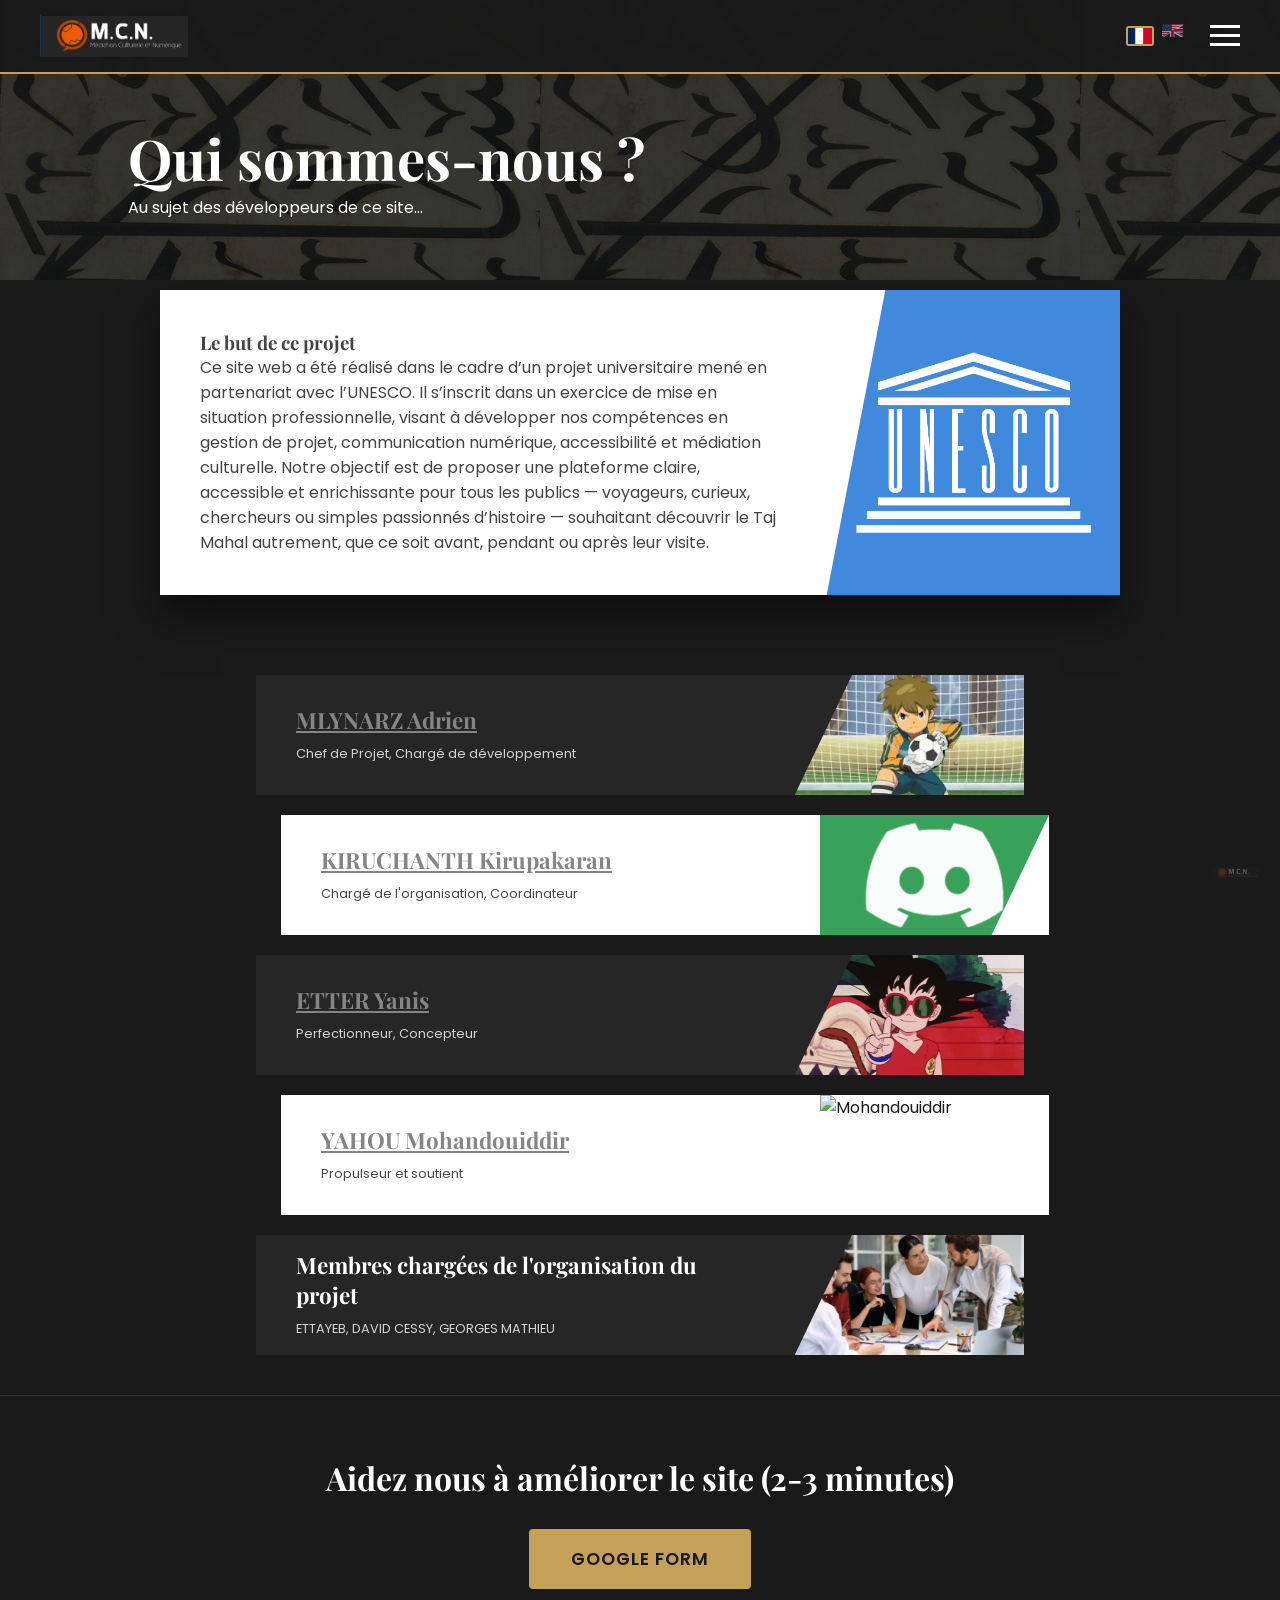
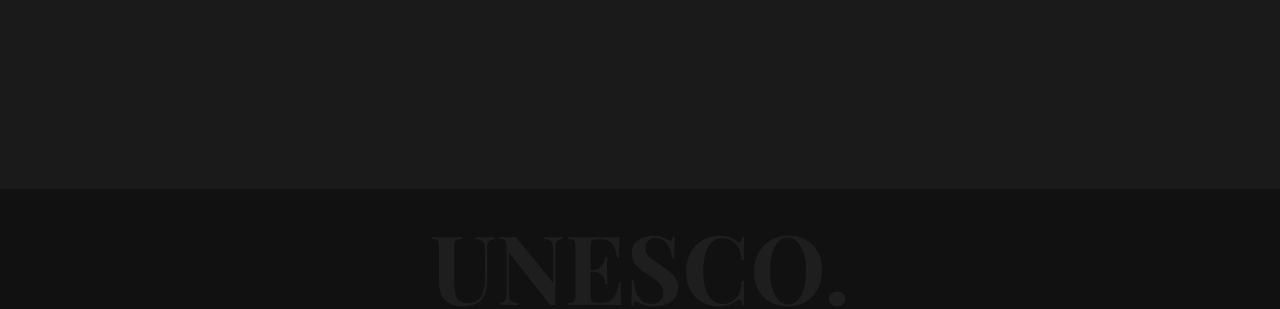
==== Equipe.html @ 3c3d290f "Add files via upload" ====
<!DOCTYPE html>
<html lang="fr">
<head>
    <meta charset="UTF-8">
    <meta name="viewport" content="width=device-width, initial-scale=1.0">
    <title>Qui sommes-nous ? - M.C.N.</title>
    <link rel="stylesheet" href="style.css">
    <link href="https://fonts.googleapis.com/css2?family=Playfair+Display:wght@700&family=Poppins:wght@300;400;600&display=swap" rel="stylesheet">
</head>
<body>

    <input type="checkbox" id="menu-toggle" class="menu-checkbox">
    <aside class="side-menu">
        <ul class="menu-list">
            <li><a href="index.html">Accueil</a></li>
            <li><a href="Glossaire.html">Glossaire</a></li>
            <li><a href="Histoire.html">Histoire</a></li>
            <li><a href="Architecture.html">Architecture</a></li>
            <li><a href="Visite.html">Visite</a></li>
            <li class = "active"><a href="#">Contact</a></li>
        </ul>
    </aside>
    <label for="menu-toggle" class="menu-overlay"></label>

    <div class="main-wrapper">
        <nav class="top-nav">
            <div class="logo-box">
                <a href="index.html"><img src="images/MCN.png" alt="MCN – Médiation Culturelle et Numérique" class="logo-img"></a>
            </div>
            <div class="nav-right">
                <div class="lang-flags">
                    <a href="Equipe.html"><img src="images/ensign_of_France.png" alt="FR" class="flag-icon active-flag"></a>
                    <a href="Team.html"><img src="images/eng_flag.png" alt="EN" class="flag-icon"></a>
                </div>
                <label for="menu-toggle" class="menu-trigger">
                    <span class="bar"></span>
                    <span class="bar"></span>
                    <span class="bar"></span>
                </label>
            </div>
        </nav>

        <main class="about-page">
            <header class="about-hero">
                <h1>Qui sommes-nous ?</h1>
                <p>Au sujet des développeurs de ce site...</p>
            </header>

            <br>
            <br>

            <section class="about-content">
                <div class="project-goal-card">
                    <div class="goal-text">
                        <h3>Le but de ce projet</h3>
                        <p>Ce site web a été réalisé dans le cadre d’un projet universitaire mené en partenariat avec l’UNESCO. Il s’inscrit dans un exercice de mise en situation professionnelle, visant à développer nos compétences en gestion de projet, communication numérique, accessibilité et médiation culturelle.
Notre objectif est de proposer une plateforme claire, accessible et enrichissante pour tous les publics — voyageurs, curieux, chercheurs ou simples passionnés d’histoire — souhaitant découvrir le Taj Mahal autrement, que ce soit avant, pendant ou après leur visite.</p>
                    </div>
                    <div class="goal-image unesco-blue">
                        <img src="images/kindpng_4464338.png" alt="UNESCO">
                    </div>
                </div>

                <div class="team-list">
                    
                    <div class="member-card dark">
                        <div class="member-info">
                            <a target="_blank" href="https://fr.linkedin.com/in/adrien-mlynarz-b560553a9" style="color:#858585;"><h4>MLYNARZ Adrien</h4></a>
                            <span>Chef de Projet, Chargé de développement</span>
                        </div>
                        <div class="member-photo">
                            <img src="images/darren.jpg" alt="Adrien">
                        </div>
                    </div>

                    <div class="member-card light reversed">
                        <div class="member-info">
                            <a target="_blank" href="https://www.linkedin.com/in/ayoub-kherbouche-311087338/" style="color:#858585;"><h4>KIRUCHANTH Kirupakaran</h4></a>
                            <span>Chargé de l'organisation, Coordinateur</span>
                        </div>
                        <div class="member-photo">
                            <img src="images/discord-pfp.gif" alt="Ayoub">
                        </div>
                    </div>

                    <div class="member-card dark">
                        <div class="member-info">
                            <a target='_blank' href="https://www.linkedin.com/in/yanis-etter-b083053a9/" style="color:#858585;"><h4>ETTER Yanis</h4></a>
                            <span>Perfectionneur, Concepteur</span>
                        </div>
                        <div class="member-photo">
                            <img src="images/goku.jpg" alt="Yanis">
                        </div>
                    </div>

                    <div class="member-card light reversed">
                        <div class="member-info">
                            <a target='_blank' href="https://www.linkedin.com/in/mohandouiddir-yahou-6a19943a8/" style="color:#858585;"><h4>YAHOU  Mohandouiddir</h4></a>
                            <span>Propulseur et soutient </span>
                        </div>
                        <div class="member-photo">
                            <img src="images/Blue_question_mark.png" alt="Mohandouiddir">
                        </div>
                    </div>

                    <div class="member-card dark">
                        <div class="member-info">
                            <h4>Membres chargées de l'organisation du projet</h4>
                            <span>ETTAYEB, DAVID CESSY, GEORGES MATHIEU</span>
                        </div>
                        <div class="member-photo">
                            <img src="images/chef-de-projet-digital.jpg" alt="Organisateur">
                        </div>
                    </div>
                    

                </div>
            </section>
            <section class="ida-container">
                <h2 class="ida-title">Aidez nous à améliorer le site (2-3 minutes)</h2>
                <a href="https://docs.google.com/forms/d/e/1FAIpQLSe1BUTcDOo3riyin1rxAu2T0ss3x1lG5vigAkF5KTXWY6tqOw/viewform?usp=publish-editor" target="_blank" class="cta-button">Google form</a>
            </section>
        </main>

        <footer>
            <div class="footer-content">
                <div class="mcn-watermark">
                    <img src="images/MCN.png" alt="MCN">
                </div>
            </div>
            <div class="unesco-watermark">UNESCO.</div>
        </footer>
    </div>
</body>
</html>
---- style.css ----
/* === VARIABLES & RESET === */
:root {
    --gold: #c5a059;
    --dark-bg: #1a1a1a;
    --menu-bg: #333333;
    --text-grey: #444;
}

* { box-sizing: border-box; margin: 0; padding: 0; }

body {
    font-family: 'Poppins', sans-serif;
    background: #fff;
    color: var(--text-grey);
    overflow-x: hidden;
}

h1, h2, h3, h4 { font-family: 'Playfair Display', serif; }
img { max-width: 100%; display: block; }

/* === NAVIGATION === */
.top-nav {
    position: fixed; top: 0; width: 100%;
    display: flex; justify-content: space-between; align-items: center;
    padding: 15px 40px;
    background: rgba(26, 26, 26, 0.95);
    z-index: 900;
    color: white;
    border-bottom: 2px solid var(--gold);
}

.logo-box {
    display: flex;
    align-items: center;
}

.logo-img {
    height: 42px;
    width: auto;
}

.logo-text {
    font-size: 1.6rem;
    font-weight: 700;
}

.logo-box small {
    font-size: 0.6rem;
    letter-spacing: 1px;
    opacity: 0.8;
}

.nav-right { display: flex; align-items: center; gap: 20px; }
.lang-selector { font-size: 0.9rem; cursor: pointer; }
/* === LANGUAGE DROPDOWN === */
.lang-dropdown select {
    background: transparent;
    color: white;
    border: 1px solid var(--gold);
    padding: 4px 8px;
    font-family: 'Poppins', sans-serif;
    font-size: 0.9rem;
    cursor: pointer;
    border-radius: 4px;
    outline: none;
}

.lang-dropdown select option {
    background: var(--menu-bg);
    color: white;
}



/* Menu Latéral (Checkbox Hack) */
.menu-checkbox { display: none; }
.menu-trigger { cursor: pointer; display: flex; flex-direction: column; gap: 6px; }
.menu-trigger .bar { width: 30px; height: 3px; background: white; transition: 0.3s; }

.side-menu {
    position: fixed; top: 0; right: -320px;
    width: 320px; height: 100%;
    background: var(--menu-bg);
    z-index: 1001;
    transition: right 0.4s ease;
    padding-top: 20px; color: white;
}


.menu-list { list-style: none; padding: 0; }
.menu-list li a { 
    display: block; padding: 15px 40px; 
    color: #ccc; text-decoration: none; 
    border-bottom: 1px solid #444; 
}
.menu-list li.active { border-left: 5px solid var(--gold); background: #444; }

.menu-overlay {
    position: fixed; top: 0; left: 0; width: 100%; height: 100%;
    background: rgba(0,0,0,0.5); display: none; z-index: 1000;
}

/* Logique d'ouverture */
.menu-checkbox:checked ~ .side-menu { right: 0; }
.menu-checkbox:checked ~ .menu-overlay { display: block; }
.menu-checkbox:checked ~ .main-wrapper .menu-trigger .bar:nth-child(2) { opacity: 0; }

/* === HERO === */
.hero {
    min-height: 100vh;
    background: linear-gradient(rgba(0, 0, 0, 0.4), rgba(0, 0, 0, 0.7)), 
                url('images/architecture-taj-mahal-neo-funeraire.jpg');
    background-size: cover; 
    background-position: center;
    display: flex; 
    align-items: center; 
    justify-content: center;
    text-align: center; 
    color: white; 
    text-shadow: 0px 4px 20px rgba(0, 0, 0, 0.9);
}
.hero h1 { font-size: 4rem; line-height: 1.1; margin-bottom: 30px; }
.quote { font-style: italic; font-size: 1.1rem; max-width: 600px; margin: 0 auto; }
.author { display: block; margin-top: 15px; font-weight: bold; font-size: 0.9rem; text-transform: uppercase; letter-spacing: 2px;}

/* === INTRO TEXT === */
.intro-text { padding: 60px 10%; text-align: left; }
.intro-text h2 { font-size: 2.5rem; margin-bottom: 20px; color: #000; }
.intro-text p { max-width: 1500px; line-height: 1.6; }

/* === HISTOIRE (CARTES EXTENSIBLES) === */
.history-section {
    background: #222; padding: 100px 10%; color: white; position: relative;
    overflow: hidden;
}
.bg-calligraphy {
    position: absolute; top: 20px; left: -20px;
    font-family: 'Playfair Display'; font-size: 10rem;
    opacity: 0.05; pointer-events: none; white-space: nowrap;
}
.history-grid {
    display: flex; flex-wrap: wrap; justify-content: center; gap: 40px; position: relative;
}

/* Carte Style */
.expandable-card {
    background: white; color: #333; width: 350px; padding: 30px;
    box-shadow: 0 10px 30px rgba(0,0,0,0.3);
    transition: all 1s ease;
    align-self: flex-start;
}
.offset { margin-top: 80px; }

/* Logique d'agrandissement */
.expand-check { display: none; }
.extra-text { 
    max-height: 0; overflow: hidden; opacity: 0;
    transition: max-height 1.1s ease, opacity 0.4s ease;
}
.arrow-btn {
    display: block; width: 40px; height: 25px;
    background: #1a1a1a; color: white; text-align: center;
    margin: 20px auto 0; cursor: pointer; transition: transform 0.5s;
}

/* Checkbox :checked Actions */
.expand-check:checked ~ .card-content .extra-text { max-height: 1000px; opacity: 1; margin-top: 15px; }
.expand-check:checked ~ .card-content .arrow-btn { transform: rotate(180deg); background: var(--gold); }

/* === COUPLE IMPÉRIAL === */
.imperial-section { background: #f9f9f9; padding-top: 80px; position: relative; }
.section-header { padding: 0 10%; margin-bottom: 60px; }
.section-header h2 { font-size: 3.5rem; line-height: 1.1; color: #1a1a1a; }
.subtitle { color: #666; margin-top: 10px; }

.bio-content {
    display: flex; align-items: center; justify-content: center;
    gap: 60px; padding: 0 10% 80px; max-width: 1300px; min-width: 1300px;  margin: 0 auto;
}
.reverse-layout { flex-direction: row-reverse; padding-top: 150px; }

/* Cadres Dorés */
.gold-frame {
    padding: 14px;
    background: linear-gradient(
        135deg,
        #c9a24d,
        #f7e7a1,
        #b08a2e
    );
    border-radius: 6px;
    box-shadow: 
        0 10px 25px rgba(0,0,0,0.35),
        inset 0 0 0 2px rgba(255,255,255,0.4);
}

.gold-frame img { width: 100%; height: 100%; object-fit: cover; }

/* Texte Bio */
.text-wrapper h3 { font-size: 2.5rem; margin-bottom: 10px; }
.role { display: block; font-weight: 600; color: #888; margin-bottom: 20px; font-size: 0.9rem; text-transform: uppercase; }
.text-wrapper p { margin-bottom: 15px; line-height: 1.7; font-size: 0.95rem; max-width: 1300px; }

/* Section Mumtaz (Noire avec Diagonale) */
.mumtaz-container {
    background: #1f1f1f; color: white;
    padding-bottom: 80px; margin-top: -50px;
    clip-path: polygon(0 10%, 100% 0, 100% 100%, 0% 100%);
}
.text-light h3 { color: white; }
.text-light p { color: #ccc; }

/* === VISITEURS === */
.visitors-section {
    padding: 80px 10%;
    background: linear-gradient(rgba(0,0,0,0.4), rgba(0,0,0,0.4)), url('https://images.unsplash.com/photo-1548013146-72479768bada?auto=format&fit=crop&w=1600&q=80');
    background-size: cover; background-attachment: fixed;
    color: white;
}
.visitors-header h2 { font-size: 3rem; margin-bottom: 40px; color: #fff; text-shadow: 0 2px 4px rgba(0,0,0,0.5); }
.visitors-grid { display: flex; flex-wrap: wrap; gap: 30px; }
.visitor-card {
    background: white; color: #333; padding: 30px; flex: 1; min-width: 250px;
    box-shadow: 0 5px 15px rgba(0,0,0,0.2);
}
.visitor-card h4 { font-size: 1.5rem; margin-bottom: 15px; }
.quote-small { font-weight: bold; font-size: 0.8rem; letter-spacing: 1px; margin-top: 15px; text-transform: uppercase; }

/* === FOOTER === */
footer { background: #111; color: white; padding: 60px 10%; position: relative; overflow: hidden; }
.footer-content { display: flex; justify-content: space-between; align-items: flex-start; z-index: 2; position: relative; }
.footer-logo { font-size: 1.5rem; font-weight: bold; }
.footer-logo small { display: block; font-size: 0.7rem; font-weight: normal; opacity: 0.6; }
.footer-center { display: flex; gap: 30px; }
.footer-center a { color: #ccc; text-decoration: none; font-size: 0.9rem; transition: color 0.3s; }
.footer-center a:hover { color: var(--gold); }
.unesco-watermark {
    position: absolute; bottom: -20px; left: 50%; transform: translateX(-50%);
    font-size: 6rem; font-weight: bold; opacity: 0.05; font-family: 'Playfair Display'; pointer-events: none;
}

/* === RESPONSIVE SIMPLE === */
@media (max-width: 900px) {
    .history-grid, .bio-content, .bio-content.reverse-layout, .visitors-grid { flex-direction: column; }
    .offset { margin-top: 0; }
    .gold-frame { margin: 0 auto; }
    .text-wrapper { text-align: right; }
    .mumtaz-container { clip-path: polygon(0 3%, 100% 0, 100% 100%, 0% 100%); padding-top: 80px; }
    .hero h1 { font-size: 2.5rem; }
}

/* === PAGE ARCHITECTURE === */

/* Conteneur Principal avec image de fond */
.arch-page-container {
    width: 100%;
    min-height: 100vh;
    background: url(images/meric-dagli-vmvk172z034-unsplash.jpg);
    background-size: cover;
    background-position: center top;
    padding: 120px 10% 80px;
}

/* En-tête Architecture */
.arch-header {
    margin-bottom: 60px;
    position: relative;
    z-index: 2;
}

.arch-header h1 {
    font-size: 5rem;
    color: #1a1a1a;
    margin-bottom: 10px;
    text-shadow: 2px 2px 20px rgba(255,255,255,0.8); 
}

.arch-header .subtitle {
    font-style: italic;
    font-size: 1.2rem;
    color: #333;
    font-weight: 500;
    text-shadow: 1px 1px 10px rgba(255,255,255,0.8);
}

/* Grille Architecture (2 colonnes) */
.arch-grid {
    display: flex;
    justify-content: center;
    gap: 60px;
    max-width: 1200px;
    margin: 0 auto;
}

.arch-column {
    display: flex;
    flex-direction: column;
    gap: 60px;
    width: 380px;
}

/* La colonne de droite est décalée vers le bas */
.offset-col {
    padding-top: 200px;
}

/* Ajustement des cartes pour cette page */
.arch-grid .expandable-card {
    width: 100%;
    background: rgba(255, 255, 255, 0.95); 
}

.timeline-container {
    background: rgba(255, 255, 255, 0.95);
    padding: 60px 40px;
    margin: 40px auto;
    max-width: 1100px;
    border-radius: 20px;
    text-align: center;
    box-shadow: 0 10px 30px rgba(0,0,0,0.1);
}

.timeline-wrapper { position: relative; }

/* On cache les radios */
input[name="timeline-trigger"] { display: none; }

.timeline-bg { width: 100%; height: auto; }

.timeline-labels {
    position: absolute; top: 0; left: 0; width: 100%; height: 60px;
}

.hotspot {
    position: absolute;
    width: 45px; height: 45px;
    cursor: pointer;
    border-radius: 50%;
    top: 5px;
    transition: background 0.3s;
}

.hotspot:hover { background: rgba(197, 160, 89, 0.2); }

/* Zone de texte */
.date-info-display {
    margin-top: 40px;
    padding: 25px;
    border-top: 1px solid #eee;
    min-height: 80px;
}

.date-info-display p {
    display: none;
    font-size: 1.2rem;
    color: var(--text-grey);
    animation: fadeIn 0.5s ease;
}

/* LOGIQUE D'AFFICHAGE CSS */
#date-1526:checked ~ .date-info-display .desc-1526,
#date-1612:checked ~ .date-info-display .desc-1612,
#date-1628:checked ~ .date-info-display .desc-1628,
#date-1631:checked ~ .date-info-display .desc-1631,
#date-1632:checked ~ .date-info-display .desc-1632,
#date-1648:checked ~ .date-info-display .desc-1648,
#date-1666:checked ~ .date-info-display .desc-1666,
#date-1857:checked ~ .date-info-display .desc-1857,
#date-1908:checked ~ .date-info-display .desc-1908,
#date-1983:checked ~ .date-info-display .desc-1983 {
    display: block;
    color: var(--gold);
}

@keyframes fadeIn {
    from { opacity: 0; transform: translateY(10px); }
    to { opacity: 1; transform: translateY(0); }
}

/* --- RESPONSIVE ARCHITECTURE --- */
@media (max-width: 900px) {
    .arch-grid {
        flex-direction: column;
        align-items: center;
    }
    
    .offset-col {
        padding-top: 0;
    }

    .arch-header h1 {
        font-size: 3rem;
    }
    
    .arch-page-container {
        padding-top: 100px;
    }
}

/* === PAGES HISTOIRE === */

.hist-topbar {
  background: #222;
  color: white;
  padding: 10px 20px;
}

.hist-page-container {
  width: 100%;
  min-height: 100vh;
  background: url(images/tour.jpg);
  background-size: cover;
  background-position: center top;
  padding: 100px 3% 100px;
}

.hist-header {
    margin-bottom: 60px;
    position: relative;
    z-index: 2;
}

.hist-header h1 {
    font-size: 5rem;
    color: #1a1a1a;
    margin-bottom: 10px;
    text-shadow: 2px 2px 20px rgba(255,255,255,0.8); 
}
    
.hist-header .subtitle {
    font-style: italic;
    font-size: 1.2rem;
    color: #333;
    font-weight: 500;
    text-shadow: 1px 1px 10px rgba(255,255,255,0.8);
}

.hist-grid {
    display: flex;
    justify-content: left;
    gap: 10px;
    max-width: 1400px;
    margin: 0 auto;
}

.hist-column {
    display: flex;
    flex-direction: column;
    gap: 60px;
    width: 310px;
}
.hist-off-grid{
    display: flex;
    justify-content: right;
    gap: 60px;
    max-width: 1400px;
    margin: 0 auto;
}

.offset-col {
    padding-top: 100px;
    justify-content: right;
}


/* === PAGE QUI SOMMES-NOUS === */
.about-page { background: #1a1a1a; min-height: 100vh; padding-bottom: 100px; }

.about-hero {
    background: linear-gradient(rgba(0,0,0,0.7), rgba(0,0,0,0.7)), url(images/taj-mahal-201747_960_720.jpg);
    padding: 120px 10% 60px;
    color: white;
}

.about-hero h1 { font-size: 3.5rem; }

.about-content { max-width: 1000px; margin: 0 auto; padding: 0 20px; }

/* Carte Projet (UNESCO) */
.project-goal-card {
    background: white;
    display: flex;
    margin: -40px auto 80px;
    box-shadow: 0 20px 40px rgba(0,0,0,0.5);
}

.goal-text { padding: 40px; flex: 2; }
.goal-image { flex: 1; display: flex; align-items: center; justify-content: center; clip-path: polygon(20% 0, 100% 0, 100% 100%, 0% 100%); }
.unesco-blue { background: #4189dd; }
.goal-image img { width: 80%; }

/* Cartes Membres */
.team-list { display: flex; flex-direction: column; gap: 20px; align-items: center; }

.member-card {
    display: flex;
    width: 80%;
    height: 120px;
    align-items: center;
    position: relative;
    transition: transform 0.3s;
}

.member-card.dark { background: #262626; color: white; }
.member-card.light { background: white; color: #1a1a1a; margin-left: 50px; }

.member-info { flex: 2; padding: 0 40px; }
.member-info h4 { font-size: 1.4rem; margin-bottom: 5px; }
.member-info span { font-size: 0.8rem; opacity: 0.8; }

.member-photo {
    flex: 1;
    height: 100%;
    overflow: hidden;
    clip-path: polygon(25% 0, 100% 0, 100% 100%, 0% 100%);
}

/* Inversion pour les membres pairs */
.member-card.reversed { flex-direction: row; }
.member-card.reversed .member-photo { clip-path: polygon(0 0, 100% 0, 75% 100%, 0% 100%); }

.member-photo img { width: 100%; height: 100%; object-fit: cover; }

.member-card:hover { transform: scale(1.02); z-index: 10; }

.intro-image {
    display: flex;
    justify-content: center;
    margin: 4rem 0;
}

.intro-image img {
    max-width: 2000px;
    width: 300%;
}

.mcn-watermark {
    position: fixed;
    bottom: 20px;
    right: 20px;
    z-index: 999;
    pointer-events: none;
}

.mcn-watermark img {
    width: 48px;
    opacity: 0.25;
}

/* === IDA (CALL TO ACTION) === */
.ida-container {
    text-align: center;
    padding: 60px 20px;
    background-color: transparent;
    border-top: 1px solid #333;
    margin-top: 40px;
    margin-bottom: 40px;
}

.ida-title {
    color: white;
    font-size: 2rem;
    margin-bottom: 30px;
}

.cta-button {
    display: inline-block;
    padding: 15px 40px;
    background-color: var(--gold);
    color: #1a1a1a;
    font-weight: 600;
    text-decoration: none;
    font-size: 1.1rem;
    border-radius: 4px;
    border: 2px solid var(--gold);
    transition: all 0.3s ease;
    text-transform: uppercase;
    letter-spacing: 1px;
}

.cta-button:hover {
    background-color: transparent;
    color: var(--gold);
    transform: translateY(-3px);
    box-shadow: 0 10px 20px rgba(0,0,0,0.5);
}

/* === SECTION DYNASTIE === */
.dynasty-section {
    background: rgba(255, 255, 255, 0.95);
    padding: 50px;
    margin: 40px auto 80px auto;
    max-width: 1200px;
    border-radius: 12px;
    box-shadow: 0 10px 40px rgba(0,0,0,0.15);
    position: relative;
    z-index: 3;
}

.dynasty-intro {
    text-align: center;
    margin-bottom: 40px;
}

.dynasty-intro h2 {
    font-size: 2.8rem;
    color: #1a1a1a;
    margin-bottom: 10px;
}

.dynasty-intro p {
    font-style: italic;
    color: #555;
}

.dynasty-container {
    display: flex;
    flex-wrap: wrap;
    justify-content: center;
    gap: 20px;
}

.dynasty-card {
    background: white;
    border: 1px solid #eee;
    padding: 25px 20px;
    width: 200px;
    text-align: center;
    border-radius: 8px;
    transition: transform 0.3s ease, box-shadow 0.3s ease;
}

.dynasty-card:hover {
    transform: translateY(-8px);
    box-shadow: 0 10px 20px rgba(0,0,0,0.1);
}

.dynasty-card h4 {
    font-size: 1.4rem;
    color: #1a1a1a;
    margin-bottom: 5px;
}

.reign-dates {
    display: block;
    font-size: 0.9rem;
    color: #888;
    font-weight: 600;
    margin-bottom: 15px;
}

.dynasty-card p {
    font-size: 0.85rem;
    color: var(--gold);
    font-weight: 600;
    text-transform: uppercase;
    letter-spacing: 1px;
}

/* Mise en avant de Shah Jahan */
.highlight-card {
    border: 2px solid var(--gold);
    background: linear-gradient(to bottom, #fff, #fdfbf7);
}


/* Cartes Membres */
.information-list { display: flex; flex-direction: column; align-items: center; }

.info-card {
    display: flex;
    width: 110%;
    align-items: center;
    position: relative;
    transition: transform 0.3s;
}

.info-card.dark { background: #262626; color: white; }
.info-card.light { background: white; color: #1a1a1a; }

.visit-info { flex: 2; padding: 0 40px; }
.visit-info h4 { font-size: 1.4rem; margin-bottom: 5px; }
.visit-info span { font-size: 0.8rem; opacity: 0.8; }

.visit-photo {
    flex: 1;
    height: 100%;
    overflow: hidden;
    clip-path: polygon(25% 0, 100% 0, 100% 100%, 0% 100%);
}

/* Inversion pour les membres pairs */
.info-card.reversed { 
    flex-direction: row-reverse; 
}
.info-card.reversed .visit-photo { 
    clip-path: polygon(0 0, 100% 0, 100% 100%, 25% 100%); 
}
.info-card.reversed .visit-info {
    text-align: left; /* Garder le texte aligné à gauche même si la carte est inversée */
}
.visit-page {
    background-color: var(--dark-bg);
    color: #ccc;
}
.visit-page .hero {
    min-height: 50vh; /* Moins haut que l'accueil */
}
.visit-photo img { width: 120%; height: 120%; object-fit: cover; }

.info-card:hover { transform: scale(1.02); z-index: 10; }

/* --- SECTION RÉSUMÉ DU PARCOURS --- */
.summary-table {
    font-size: 0.85rem;
    line-height: 1.8;
    margin-top: 20px;
}

.summary-row {
    display: grid;
    grid-template-columns: 65px 1fr 120px;
    gap: 10px;
    margin-bottom: 8px;
}

.summary-header {
    font-weight: 600;
    margin-bottom: 15px;
    opacity: 0.8;
}

/* Ajustement de la carte pour centrer verticalement le texte */
.info-card.summary-card {
    align-items: center;
}

/* ===================================================
   CORRECTIFS ACCESSIBILITÉ MOBILE — À AJOUTER
   à la fin de style.css
   =================================================== */

/* --- Typographie fluide (tous écrans) --- */
.hero h1 {
    font-size: clamp(1.8rem, 6vw, 4rem);
}

.arch-header h1,
.hist-header h1 {
    font-size: clamp(2rem, 8vw, 5rem);
}

.section-header h2,
.about-hero h1 {
    font-size: clamp(1.8rem, 6vw, 3.5rem);
}

/* --- Zones tactiles (WCAG 2.5.5 — minimum 44px) --- */
.arrow-btn {
    min-height: 44px;
    width: auto;
    padding: 8px 16px;
    display: inline-flex;
    align-items: center;
    justify-content: center;
}

.cta-button {
    min-height: 44px;
    display: inline-flex;
    align-items: center;
    justify-content: center;
}

.menu-list li a {
    min-height: 44px;
    display: flex;
    align-items: center;
}

/* --- Images débordantes --- */
.intro-image img {
    width: 100%;
    max-width: 100%;
}

/* ===================================================
   MEDIA QUERY MOBILE — ≤ 768px
   =================================================== */
@media (max-width: 768px) {

    /* Navigation */
    .top-nav {
        padding: 10px 16px;
    }

    .side-menu {
        width: min(320px, 90vw);
    }

    /* Héros */
    .hero {
        min-height: 70vh;
        padding: 20px;
    }

    .hero-content {
        padding: 0 10px;
    }

    .quote {
        font-size: 0.95rem;
    }

    /* Intro */
    .intro-text {
        padding: 40px 5%;
    }

    .intro-text h2 {
        font-size: clamp(1.6rem, 5vw, 2.5rem);
    }

    /* Section histoire */
    .history-section {
        padding: 60px 5%;
    }

    .expandable-card {
        width: 100%;
        max-width: 100%;
    }

    .bg-calligraphy {
        font-size: 5rem;
    }

    /* Couple impérial */
    .bio-content,
    .bio-content.reverse-layout {
        flex-direction: column;
        min-width: unset;
        max-width: 100%;
        width: 100%;
        padding: 0 5% 60px;
        gap: 30px;
    }

    .reverse-layout {
        padding-top: 60px;
    }

    .gold-frame img {
        max-height: 320px;
        width: 100%;
        object-fit: cover;
    }

    .text-wrapper {
        text-align: left;
    }

    .text-wrapper h3 {
        font-size: 1.8rem;
    }

    /* Visiteurs */
    .visitors-section {
        padding: 50px 5%;
        background-attachment: scroll; /* evite le bug iOS avec fixed */
    }

    .visitors-header h2 {
        font-size: clamp(1.6rem, 5vw, 3rem);
    }

    /* Carte membre */
    .member-card {
        width: 100%;
        height: auto;
        min-height: 100px;
        flex-direction: column;
        align-items: flex-start;
    }

    .member-card.light {
        margin-left: 0;
    }

    .member-card.reversed {
        flex-direction: column;
    }

    .member-info {
        padding: 16px 20px;
        width: 100%;
    }

    .member-photo {
        width: 100%;
        height: 160px;
        clip-path: none;
        border-radius: 0;
    }

    .member-card.reversed .member-photo {
        clip-path: none;
    }

    /* Carte info (visite) */
    .info-card {
        width: 100%;
        flex-direction: column;
        height: auto;
    }

    .info-card.reversed {
        flex-direction: column;
    }

    .visit-info {
        padding: 20px;
        width: 100%;
    }

    .visit-photo {
        width: 100%;
        height: 180px;
        clip-path: none;
        order: -1; /* photo toujours en premier */
    }

    .info-card.reversed .visit-photo {
        clip-path: none;
    }

    /* Objectif UNESCO */
    .project-goal-card {
        flex-direction: column;
    }

    .goal-image {
        clip-path: none;
        padding: 30px;
        min-height: 120px;
    }

    .goal-text {
        padding: 24px;
    }

    /* Section Architecture */
    .arch-page-container {
        padding: 90px 5% 60px;
    }

    .arch-grid {
        flex-direction: column;
        align-items: center;
        gap: 30px;
    }

    .arch-column {
        width: 100%;
        max-width: 480px;
    }

    .arch-column.offset-col {
        padding-top: 0;
    }

    /* Section Histoire */
    .hist-page-container {
        padding: 90px 5% 60px;
    }

    .hist-grid,
    .hist-off-grid {
        justify-content: center;
    }

    .hist-column {
        width: 100%;
        max-width: 480px;
    }

    .hist-column.offset-col {
        padding-top: 0;
    }

    /* Section Dynastie */
    .dynasty-section {
        padding: 30px 20px;
        margin: 20px auto 50px;
    }

    .dynasty-intro h2 {
        font-size: clamp(1.6rem, 5vw, 2.8rem);
    }

    .dynasty-card {
        min-width: 130px;
        flex: 1 1 130px;
        padding: 16px 12px;
    }

    .dynasty-card h4 {
        font-size: 1.1rem;
    }

    /* Mumtaz section */
    .mumtaz-container {
        clip-path: none;
        padding-top: 50px;
    }

    /* Footer */
    .footer-content {
        flex-direction: column;
        gap: 20px;
        align-items: center;
        text-align: center;
    }

    .footer-center {
        flex-wrap: wrap;
        justify-content: center;
    }

    .unesco-watermark {
        font-size: 3.5rem;
    }

    /* Résumé parcours */
    .summary-row {
        grid-template-columns: 55px 1fr 80px;
        font-size: 0.78rem;
    }

    /* Section visiteurs (cartes) */
    .visitor-card {
        min-width: 100%;
    }
}

/* ===================================================
   MEDIA QUERY TRÈS PETIT — ≤ 400px
   =================================================== */
@media (max-width: 400px) {

    .top-nav {
        padding: 8px 12px;
    }

    .logo-img {
        height: 32px;
    }

    .dynasty-container {
        gap: 12px;
    }

    .dynasty-card {
        flex: 1 1 100%;
        max-width: 100%;
    }

    .expandable-card {
        padding: 20px;
    }

    .member-card,
    .info-card {
        border-radius: 0;
    }

    .ida-title {
        font-size: 1.4rem;
    }
}

/* ===================================================
   CORRECTIF LISIBILITÉ — PAGE HISTOIRE (mobile)
   Ajouter à la fin de style.css
   =================================================== */

/* --- Desktop : fond semi-opaque derrière le texte --- */
.hist-grid .hist-column,
.hist-off-grid .hist-column {
    background: rgba(255, 255, 255, 0.88);
    backdrop-filter: blur(6px);
    -webkit-backdrop-filter: blur(6px);
    padding: 28px 32px;
    border-left: 4px solid var(--gold);
}

.hist-grid .hist-column h1,
.hist-off-grid .hist-column h1 {
    font-size: 1.4rem;
    color: #1a1a1a;
    margin-bottom: 12px;
    line-height: 1.3;
}

.hist-grid .hist-column p,
.hist-off-grid .hist-column p {
    font-size: 0.95rem;
    line-height: 1.7;
    color: #333;
}

/* ===================================================
   MOBILE ≤ 768px — frise verticale centrée
   =================================================== */
@media (max-width: 768px) {

    .hist-page-container {
        padding: 90px 0 60px;
    }

    /* Annuler le positionnement gauche/droite */
    .hist-grid,
    .hist-off-grid {
        display: block;
        max-width: 100%;
        margin: 0;
        padding: 0 16px;
    }

    /* Remettre à zéro le décalage vertical de la colonne droite */
    .hist-column.offset-col {
        padding-top: 0;
    }

    /* Chaque bloc devient une carte de frise */
    .hist-grid .hist-column,
    .hist-off-grid .hist-column {
        width: 100%;
        max-width: 100%;
        background: rgba(255, 255, 255, 0.93);
        backdrop-filter: blur(8px);
        -webkit-backdrop-filter: blur(8px);
        padding: 20px 20px 20px 24px;
        border-left: 4px solid var(--gold);
        border-radius: 0 6px 6px 0;
        margin-bottom: 16px;
        position: relative;
    }

    /* Point de frise sur la bordure gauche */
    .hist-grid .hist-column::before,
    .hist-off-grid .hist-column::before {
        content: '';
        position: absolute;
        left: -8px;
        top: 24px;
        width: 12px;
        height: 12px;
        background: var(--gold);
        border-radius: 50%;
        border: 2px solid white;
    }

    /* Ligne verticale reliant les points */
    .hist-grid,
    .hist-off-grid {
        border-left: 2px solid rgba(197, 160, 89, 0.35);
        margin-left: 24px;
        padding-left: 20px;
    }

    .hist-grid .hist-column h1,
    .hist-off-grid .hist-column h1 {
        font-size: 1.1rem;
        margin-bottom: 8px;
    }

    .hist-grid .hist-column p,
    .hist-off-grid .hist-column p {
        font-size: 0.9rem;
        line-height: 1.65;
        color: #222;
    }

    /* Section Dynastie */
    .dynasty-section {
        margin: 20px 16px 40px;
        padding: 24px 16px;
    }

    .dynasty-container {
        gap: 10px;
    }

    .dynasty-card {
        flex: 1 1 130px;
        min-width: 120px;
        padding: 14px 10px;
    }

    /* Header */
    .hist-header {
        padding: 0 20px;
        margin-bottom: 30px;
    }

    .hist-header h1 {
        font-size: clamp(2.5rem, 10vw, 5rem);
        text-shadow: 2px 2px 12px rgba(255,255,255,0.95);
    }

    .hist-header .subtitle {
        font-size: 1rem;
        text-shadow: 1px 1px 8px rgba(255,255,255,0.95);
    }
}

.lang-flags {
    display: flex;
    align-items: center;
    gap: 8px;
}

.flag-icon {
    width: 28px;
    height: auto;
    border-radius: 3px;
    opacity: 0.6;
    transition: opacity 0.2s, transform 0.2s;
    cursor: pointer;
}

.flag-icon:hover {
    opacity: 1;
    transform: scale(1.1);
}

.active-flag {
    opacity: 1;
    border: 2px solid var(--gold);
    border-radius: 3px;
}
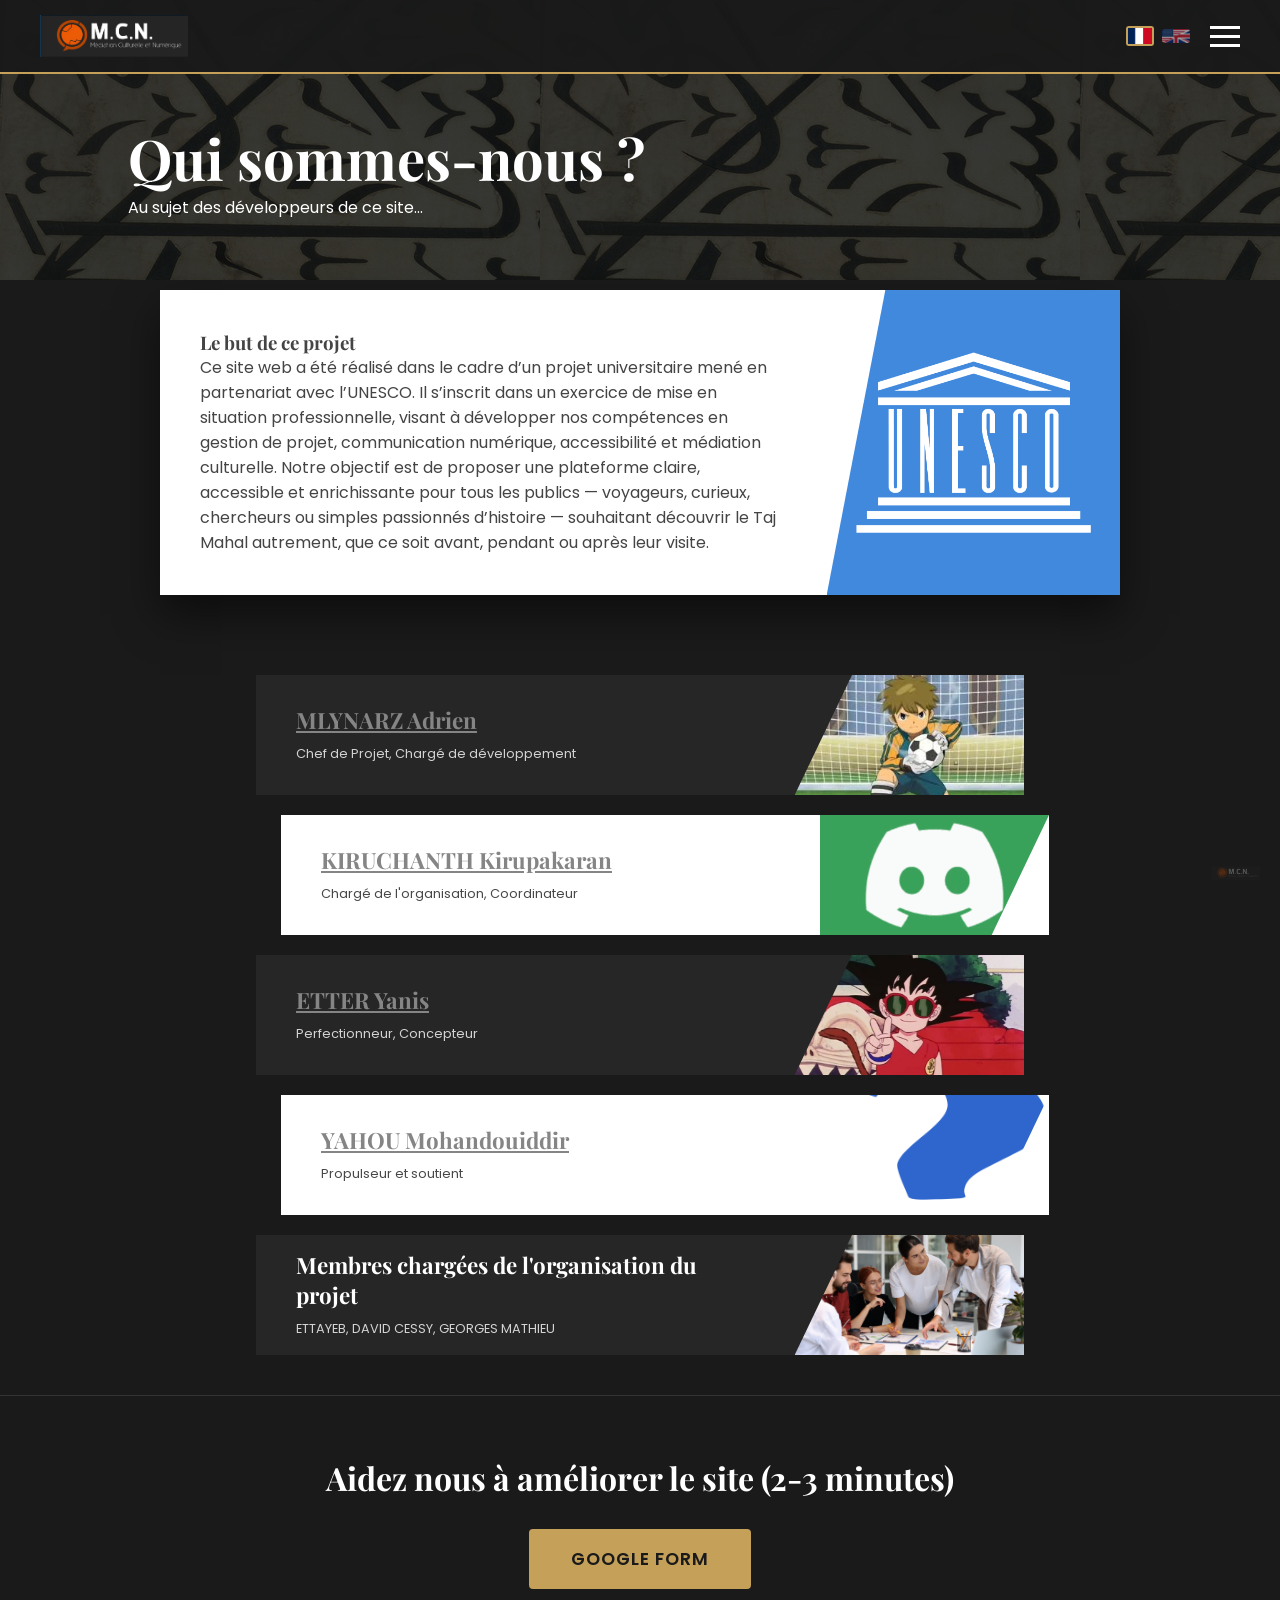
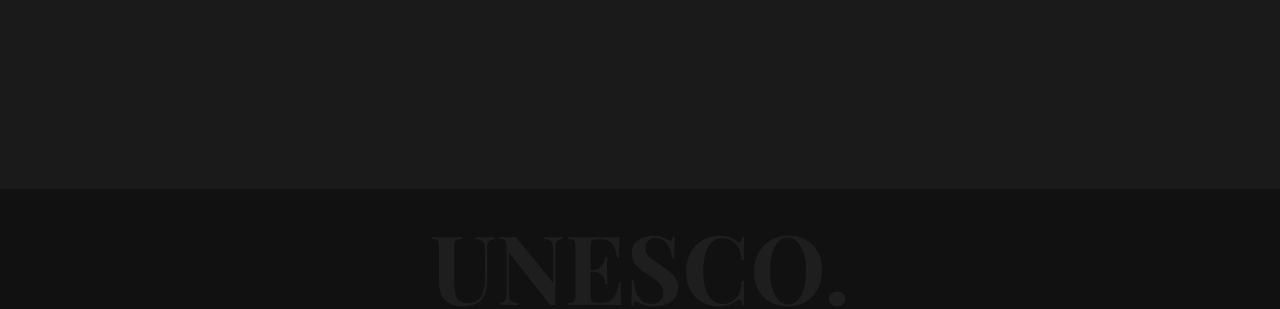
==== commit f5948ed7: "Update Equipe.html" ====
--- a/Equipe.html
+++ b/Equipe.html
@@ -99,7 +99,7 @@
                             <span>Propulseur et soutient </span>
                         </div>
                         <div class="member-photo">
-                            <img src="images/Blue_question_mark.png" alt="Mohandouiddir">
+                            <img src="images/blue_question_mark.png" alt="Mohandouiddir">
                         </div>
                     </div>
 
@@ -132,4 +132,4 @@
         </footer>
     </div>
 </body>
-</html>+</html>
